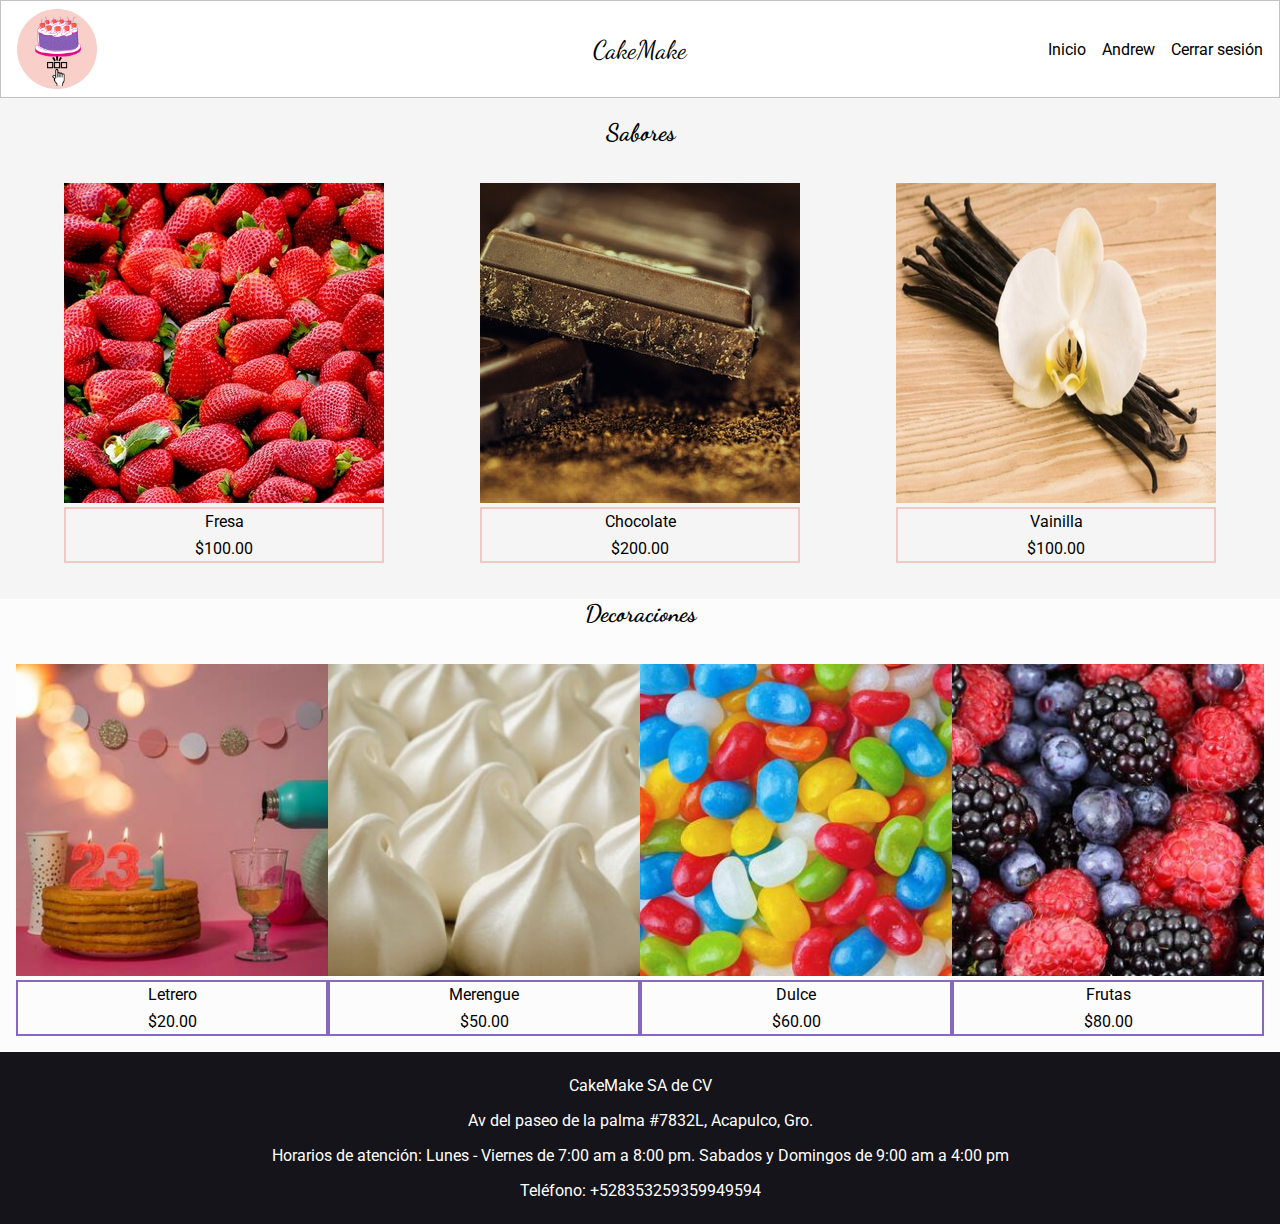
==== pastelero.html @ 3d65f245 "Se crea la vista del pastelero" ====
<!DOCTYPE html>
<html lang="en">
<head>
    <meta charset="UTF-8">
    <meta http-equiv="X-UA-Compatible" content="IE=edge">
    <meta name="viewport" content="width=device-width, initial-scale=1.0">
    <link rel="preconnect" href="https://fonts.googleapis.com">
    <link rel="preconnect" href="https://fonts.gstatic.com" crossorigin>
    <link href="https://fonts.googleapis.com/css2?family=Dancing+Script&family=Roboto&display=swap" rel="stylesheet">
    <link rel="stylesheet" href="style.css">    
    <title>CakeMake</title>
</head>
<body>
    <header class="header">
        <img src="./images/CakeMakeLogo.png" alt="CakeMake logo" class="header__logo">
        <p class="header__title">CakeMake</p>
        <ul class="header__menu">
            <li class="header__menu__item"><a href="#inicio">Inicio</a></li>            
            <li class="header__menu__item"><a href="./pastelero.html">Andrew</a></li>
            <li class="header__menu__item"><a href="./index.html">Cerrar sesión</a></li>
        </ul>
    </header>    
    <section class="flavors">
        <h2 class="flavors__title">Sabores</h2>
        <div class="flavors__content">
            <div class="flavors__content__item">
                <img src="./images/fresa.jpg">
                <div>
                    <p>Fresa</p>
                    <span>$100.00</span>
                </div>                
            </div>
            <div class="flavors__content__item">
                <img src="./images/chocolate.jpg">
                <div>
                    <p>Chocolate</p>
                    <span>$200.00</span>
                </div>                
            </div>
            <div class="flavors__content__item">
                <img src="./images/vainilla.jpg">
                <div>
                    <p>Vainilla</p>
                    <span>$100.00</span>
                </div>                
            </div>            
        </div>        
    </section>
    <section class="ornament">
        <h2 class="ornament__title">Decoraciones</h2>
        <div class="ornament__content">
            <div class="ornament__content__item">
                <img src="./images/letrero.jpg">
                <div>
                    <p>Letrero</p>
                    <span>$20.00</span>
                </div>                
            </div>
            <div class="ornament__content__item">
                <img src="./images/merengue.jpg">
                <div>
                    <p>Merengue</p>
                    <span>$50.00</span>
                </div>                
            </div>
            <div class="ornament__content__item">
                <img src="./images/dulce.jpg">
                <div>
                    <p>Dulce</p>
                    <span>$60.00</span>
                </div>                
            </div> 
            <div class="ornament__content__item">
                <img src="./images/frutas.jpg">
                <div>
                    <p>Frutas</p>
                    <span>$80.00</span>
                </div>                
            </div>            
        </div>        
    </section>

    <footer class="contacto" id="contacto">
        <p>CakeMake SA de CV</p>
        <p>Av del paseo de la palma #7832L, Acapulco, Gro.</p>
        <p>Horarios de atención: Lunes - Viernes de 7:00 am a 8:00 pm. Sabados y Domingos de 9:00 am a 4:00 pm</p> 
        <p>Teléfono: <a href="tel:+528353259359949594">+528353259359949594</a></p>               
    </footer>

</body>
</html>
---- style.css ----
*{
    box-sizing: border-box;
}

body{
    margin: 0;
    font-family: Roboto;
    background-color: #f5f5f5;    
}
h1{
    font-size: 1.6em;
}
h2{
    font-size: 1.5em;
}
.header{
    display: flex;
    flex-direction: row;
    justify-content: space-between;
    align-items: center;    
    padding: 0.5em 1em;
    background-color: white;
    border: 1px solid #c3c3c3;
    margin: 0;
    position: relative;
}
.header__menu{
    display: flex;
    flex-direction: row;
    list-style: none;    
    padding: 0;
}
.header__logo{
    width: 80px;
}
.header__title{
    font-family: 'Dancing Script', cursive;
    font-size: 1.6em;
    position: absolute;
    right: 50%;
    transform: translateX(50%);
}
.header__menu__item{
    margin-left: 1em;
}
.header__menu__item a{
    text-decoration: none;
    color: black;
}
.header__menu__item a:hover{
    text-decoration:underline 2px #F26849;
}
.hero{
    display: flex;
    flex-direction: row;
    align-items: center;
    margin: 0;
}
.hero__image{
    width: 50%;        
}
.hero__content{
    width: 50%;
    padding: 1em;
}
.hero__title{
    margin: 0;
}
.hero__content_button{
    min-width: 40px;
    padding: 1em;
    background-color: #8469BF;
    color: white;
    border: none;
    cursor: pointer;
    text-decoration: none;
    display: inline-block;
}

.flavors{
    width: 100%;
}
.flavors__title{
    text-align: center;
    font-family: 'Dancing Script', cursive;
}
.flavors__content{
    width: 100%;   
    display: flex;
    flex-direction: row;   
    justify-content: space-around;
    padding: 1em;
}
.flavors__content__item{   
    min-width: 200px;
    max-width: 320px;         
}
.flavors__content__item img{
    width: 100%;
}
.flavors__content__item div{
    padding: 0.2em 0.4em;
    text-align: center;
    border: 2px solid #F2C8C4;
}
.flavors__content__item div p{
    margin-top: 0;
    margin-bottom: 0.5em;
}

.ornament{
    width: 100%;
    background-color:#fcfcfc;
}
.ornament__title{
    text-align: center;
    font-family: 'Dancing Script', cursive;
}
.ornament__content{
    width: 100%;   
    display: flex;
    flex-direction: row;   
    justify-content: space-around;
    padding: 1em;
}
.ornament__content__item{   
    min-width: 200px;
    max-width: 320px;         
}
.ornament__content__item img{
    width: 100%;
}
.ornament__content__item div{
    padding: 0.2em 0.4em;
    text-align: center;
    border: 2px solid #8469BF;
}
.ornament__content__item div p{
    margin-top: 0;
    margin-bottom: 0.5em;
}
.pedido{
    display: flex;
    align-items: center;
    flex-direction: column;
}
.pedido__form{
    padding: 2em;    
}
.pedido__form fieldset{    
    border: none;    
    margin: 0;
    padding: 0;
}

.pedido__form fieldset legend{
    background-color: #8469BF;
    color: white;
    margin-bottom: 0.4em;
}
.pedido__title{
    text-align: center;
    font-family: 'Dancing Script', cursive;    
    font-size: 1.8em;
}

.pedido__form__inputGroup label , .pedido__form__inputGroup input{
    margin-bottom: 0.4em;
    display: block;
    width: 100%;
}
.pedido__form__checkBoxGroup {
    margin-bottom: 0.6em;
}
.pedido__form__checkBoxGroup label, .pedido__form__inputGroup input{   
    display: inline;
}
.pedido__form__checkBoxGroup p{
    margin:0;
    margin-bottom: 0.5em;
}

.pedido__form button {
    min-width: 80px;
    width: 100%;
    padding: 1em;
    background-color:black;
    color: white;
    border: none;
    cursor: pointer;
}
input{
    padding: 0.5em;
   
}
#crearpastel{
    scroll-behavior: smooth;
}

.contacto{
    background-color: #15141a;
    color: white;
    text-align: center;
    padding: 0.5em 1em;
}
.contacto a{
    text-decoration: none;
    color: white;
}
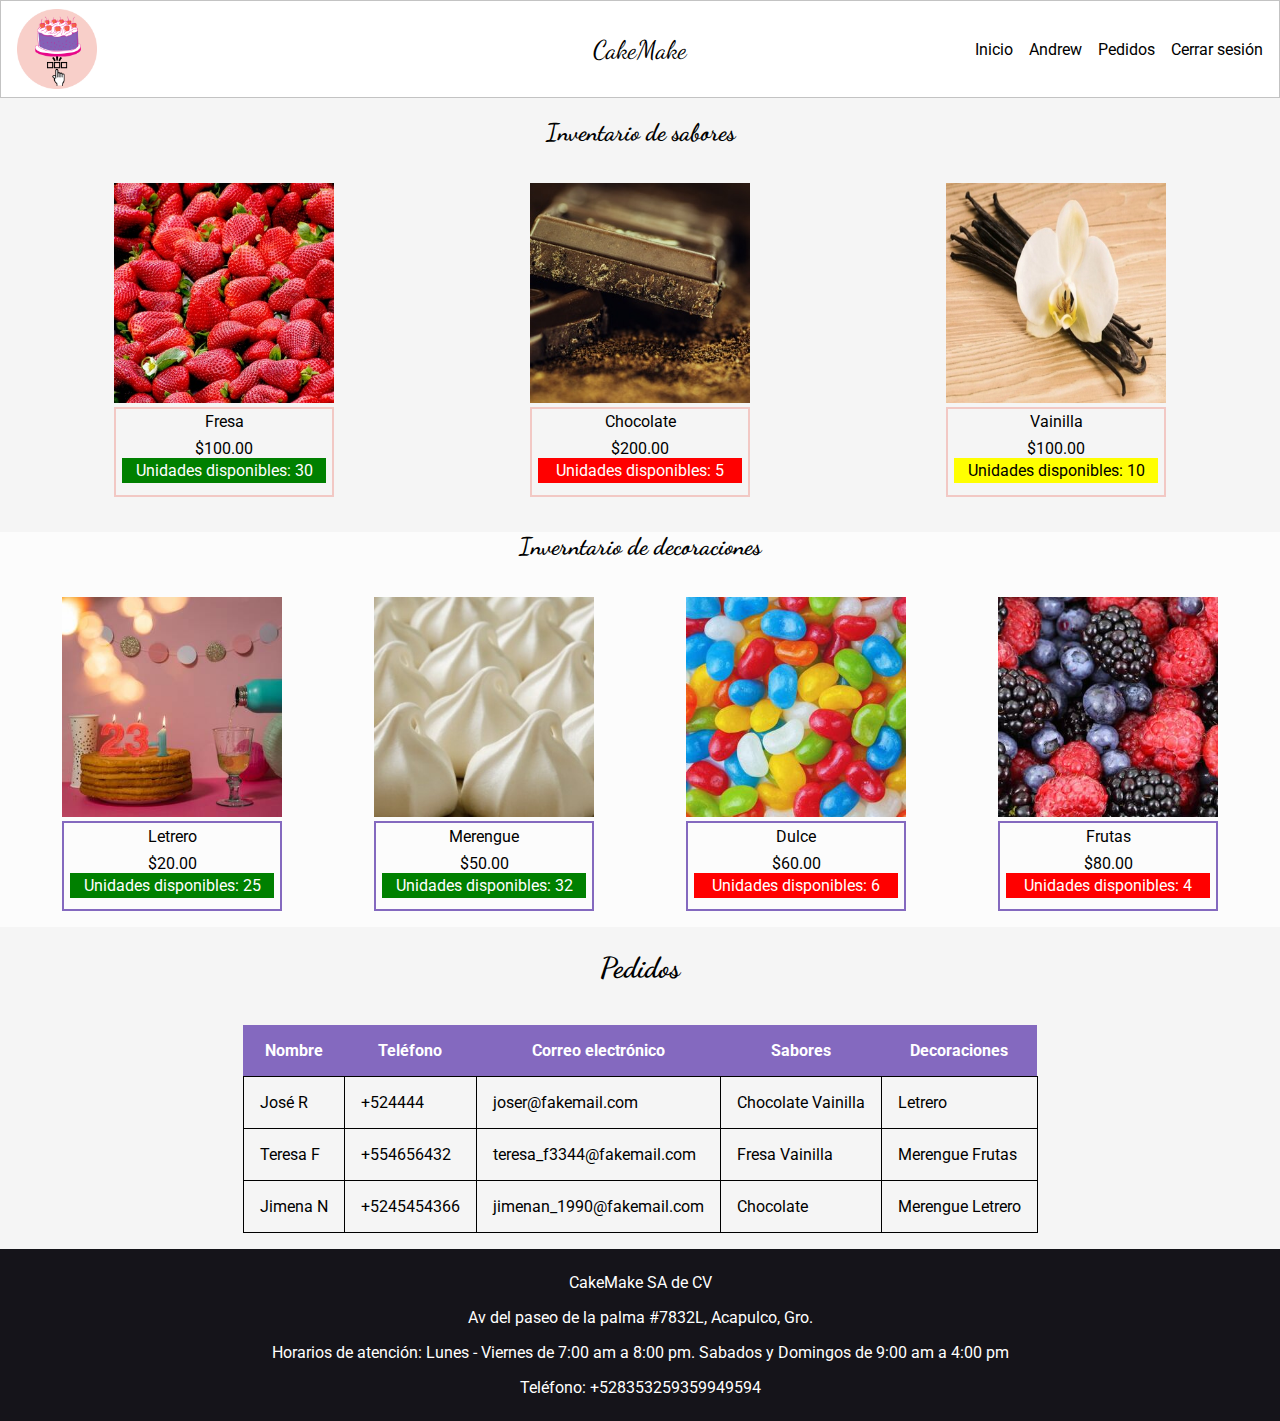
==== commit 990522e8: "Se agrea la tabla de pedidos" ====
--- a/pastelero.html
+++ b/pastelero.html
@@ -17,67 +17,130 @@
         <ul class="header__menu">
             <li class="header__menu__item"><a href="#inicio">Inicio</a></li>            
             <li class="header__menu__item"><a href="./pastelero.html">Andrew</a></li>
+            <li class="header__menu__item"><a href="#pedidos">Pedidos</a></li>
             <li class="header__menu__item"><a href="./index.html">Cerrar sesión</a></li>
         </ul>
     </header>    
     <section class="flavors">
-        <h2 class="flavors__title">Sabores</h2>
+        <h2 class="flavors__title">Inventario de sabores</h2> 
         <div class="flavors__content">
-            <div class="flavors__content__item">
+            <div class="flavors__content__item pastelero">
                 <img src="./images/fresa.jpg">
                 <div>
                     <p>Fresa</p>
                     <span>$100.00</span>
+                    <p class="unidadesDisponibles_good">Unidades disponibles: <span>30</span></p>
                 </div>                
             </div>
-            <div class="flavors__content__item">
+            <div class="flavors__content__item pastelero">
                 <img src="./images/chocolate.jpg">
                 <div>
                     <p>Chocolate</p>
                     <span>$200.00</span>
+                    <p class="unidadesDisponibles_danger">Unidades disponibles: <span>5</span></p>
                 </div>                
             </div>
-            <div class="flavors__content__item">
+            <div class="flavors__content__item pastelero">
                 <img src="./images/vainilla.jpg">
                 <div>
                     <p>Vainilla</p>
                     <span>$100.00</span>
+                    <p class="unidadesDisponibles_alert">Unidades disponibles: <span>10</span></p>
                 </div>                
             </div>            
         </div>        
     </section>
     <section class="ornament">
-        <h2 class="ornament__title">Decoraciones</h2>
+        <h2 class="ornament__title">Inverntario de decoraciones</h2>
         <div class="ornament__content">
-            <div class="ornament__content__item">
+            <div class="ornament__content__item pastelero">
                 <img src="./images/letrero.jpg">
                 <div>
                     <p>Letrero</p>
                     <span>$20.00</span>
+                    <p class="unidadesDisponibles_good">Unidades disponibles: <span>25</span></p>
                 </div>                
             </div>
-            <div class="ornament__content__item">
+            <div class="ornament__content__item pastelero">
                 <img src="./images/merengue.jpg">
                 <div>
                     <p>Merengue</p>
                     <span>$50.00</span>
+                    <p class="unidadesDisponibles_good">Unidades disponibles: <span>32</span></p>
                 </div>                
             </div>
-            <div class="ornament__content__item">
+            <div class="ornament__content__item pastelero">
                 <img src="./images/dulce.jpg">
                 <div>
                     <p>Dulce</p>
                     <span>$60.00</span>
+                    <p class="unidadesDisponibles_danger">Unidades disponibles: <span>6</span></p>
                 </div>                
             </div> 
-            <div class="ornament__content__item">
+            <div class="ornament__content__item pastelero">
                 <img src="./images/frutas.jpg">
                 <div>
                     <p>Frutas</p>
                     <span>$80.00</span>
+                    <p class="unidadesDisponibles_danger">Unidades disponibles: <span>4</span></p>
                 </div>                
             </div>            
         </div>        
+    </section>
+
+    <section class="pedidosClientes" id="pedidos">
+        <h2 class="pedidosClientes__title">Pedidos</h2> 
+        <div class="pedidosClientes__content">
+            <table>
+                <thead>
+                    <tr>
+                        <th>Nombre</th>
+                        <th>Teléfono</th>
+                        <th>Correo electrónico</th>
+                        <th>Sabores</th>
+                        <th>Decoraciones</th>
+                    </tr>
+                </thead>
+                <tbody>
+                    <tr>
+                        <td>José R</td>
+                        <td>+524444</td>
+                        <td>joser@fakemail.com</td>                      
+                        <td>
+                            <span>Chocolate</span>
+                            <span>Vainilla</span>
+                        </td>
+                        <td>Letrero</td>
+                    </tr>
+                    <tr>
+                        <td>Teresa F</td>
+                        <td>+554656432</td>
+                        <td>teresa_f3344@fakemail.com</td>                      
+                        <td>
+                            <span>Fresa</span>
+                            <span>Vainilla</span>
+                        </td>
+                        <td>
+                            <span>Merengue</span>
+                            <span>Frutas</span>
+                        </td>
+                    </tr>
+                    <tr>
+                        <td>Jimena N</td>
+                        <td>+5245454366</td>
+                        <td>jimenan_1990@fakemail.com</td>                      
+                        <td>
+                            Chocolate
+                        </td>
+                        <td>                            
+                            <span>Merengue</span>
+                            <span>Letrero</span>
+                        </td>
+                    </tr>
+                </tbody>
+            </table>
+        </div>
+        
     </section>
 
     <footer class="contacto" id="contacto">
--- a/style.css
+++ b/style.css
@@ -206,4 +206,65 @@
 .contacto a{
     text-decoration: none;
     color: white;
+}
+.unidadesDisponibles_good{
+    background-color: green;
+    color: white;
+    padding: 0.2em;
+}
+.unidadesDisponibles_alert{
+    background-color: yellow;
+    color: black;
+    padding: 0.2em;
+}
+.unidadesDisponibles_danger{
+    background-color: red;
+    color: white;
+    padding: 0.2em;
+}
+
+.flavors__content__item.pastelero{
+    min-width: 120px;
+    max-width: 220px;
+}
+.ornament__content__item.pastelero{
+    min-width: 120px;
+    max-width: 220px;
+}
+
+.pedidosClientes{
+    display: flex;
+    align-items: center;
+    flex-direction: column;
+}
+
+.pedidosClientes__title{
+    text-align: center;
+    font-family: 'Dancing Script', cursive;    
+    font-size: 1.8em;
+}
+
+.pedidosClientes__content{
+    width: 100%;   
+    display: flex;
+    flex-direction: row;   
+    justify-content: space-around;
+    padding: 1em;
+}
+.pedidosClientes__content table{
+    border-collapse: collapse;
+}
+.pedidosClientes__content thead{
+    background-color: #8469BF;
+}
+.pedidosClientes__content thead th{
+    padding: 1em;    
+    color: white;
+}
+.pedidosClientes__content tbody{
+    border: 1px solid black;
+}
+.pedidosClientes__content tbody td{
+    border: 1px solid black;
+    padding: 1em; 
 }